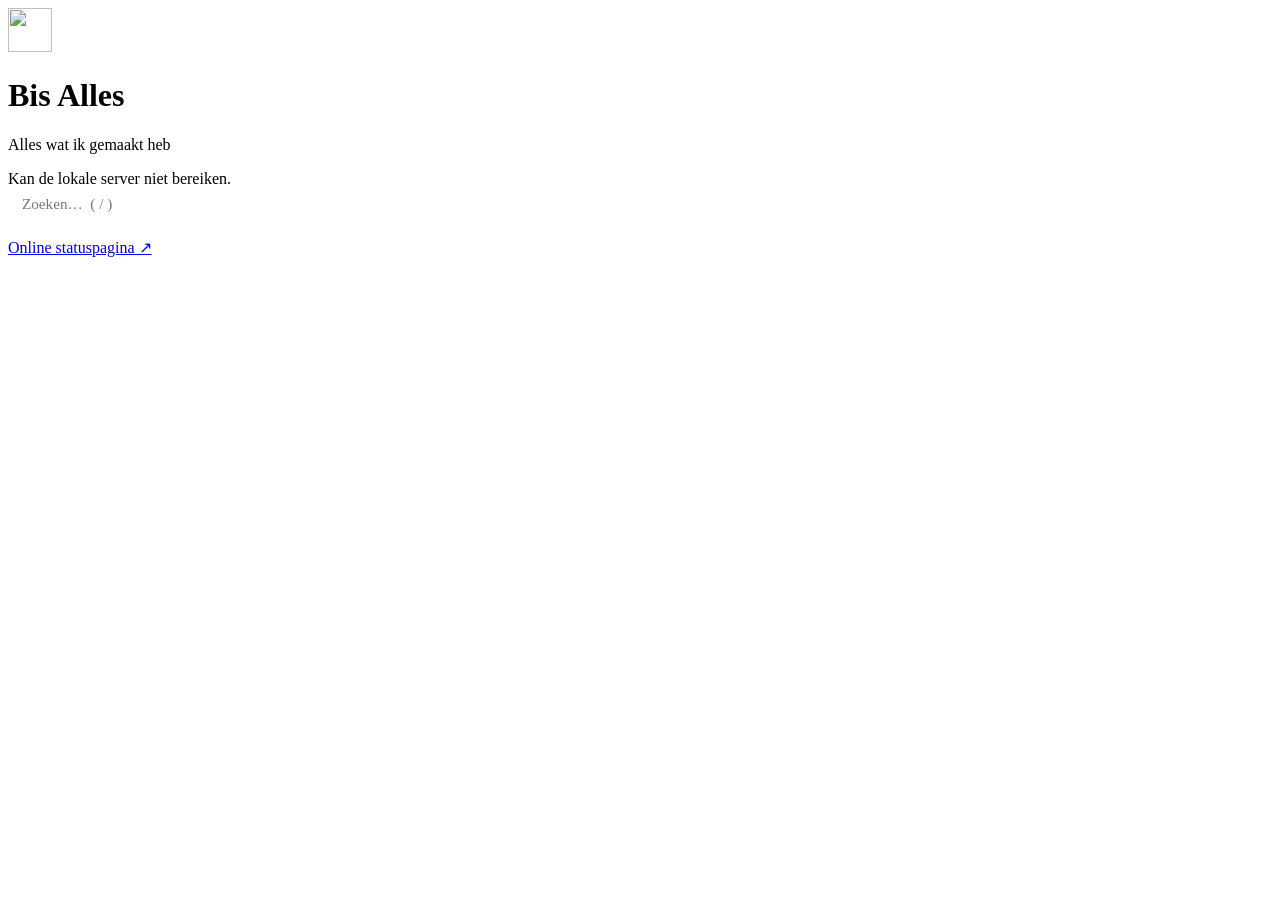
==== lokaal/index.html @ 8a1e8903 "Lokaal dashboard; lokale projecten alleen nog op de Mac lokaal/ is een kleine Python-server (alleen " ====
<!doctype html>
<html lang="nl">
<head>
  <meta charset="utf-8">
  <meta name="viewport" content="width=device-width, initial-scale=1">
  <title>Bis Alles</title>
  <meta name="theme-color" content="#2E3A59">
  <link rel="icon" href="logo.svg" type="image/svg+xml">
  <link rel="preconnect" href="https://fonts.googleapis.com">
  <link rel="preconnect" href="https://fonts.gstatic.com" crossorigin>
  <link href="https://fonts.googleapis.com/css2?family=Nunito:wght@400;600;800;900&display=swap" rel="stylesheet">
  <link rel="stylesheet" href="style.css">
  <link rel="stylesheet" href="lokaal.css">
  <meta name="bis-token" content="__TOKEN__">
</head>
<body>
  <header class="top">
    <div class="brand">
      <img src="logo.svg" alt="" width="44" height="44">
      <div>
        <h1>Bis Alles</h1>
        <p class="sub" id="root">Alles wat ik gemaakt heb</p>
      </div>
    </div>
    <div class="summary" id="summary" aria-live="polite">Laden…</div>
  </header>

  <div class="bar">
    <input type="search" id="search" placeholder="Zoeken…  ( / )" aria-label="Zoeken" autocomplete="off">
    <nav class="filters" id="filters" aria-label="Filter"></nav>
  </div>

  <main class="grid" id="grid"></main>

  <footer class="foot">
    <span id="checked"></span>
    <a href="https://sjoerdjebis.github.io/bis-alles/" target="_blank">Online statuspagina ↗</a>
  </footer>

  <div class="toast" id="toast" role="status" hidden></div>
  <script src="lokaal.js"></script>
</body>
</html>
---- lokaal/lokaal.css ----
.bar { display: flex; flex-wrap: wrap; gap: 10px 16px; align-items: center; margin-bottom: 18px; }
.bar .filters { margin: 0; }
#search {
  font: inherit; font-size: 0.95rem; padding: 7px 14px; border-radius: 999px; width: min(100%, 240px);
  border: 1px solid var(--line); background: var(--card); color: var(--ink);
}
#search:focus { outline: 2px solid var(--brand); outline-offset: 1px; }

.group { display: grid; gap: 6px; }
.group h3 { margin: 0; font-size: 0.75rem; font-weight: 800; letter-spacing: 0.06em; text-transform: uppercase; color: var(--muted); }
.btns { display: flex; flex-wrap: wrap; gap: 6px; }
.btns button, .btns a {
  font: inherit; font-size: 0.85rem; font-weight: 700; text-decoration: none; cursor: pointer;
  padding: 6px 12px; border-radius: 10px; border: 1px solid var(--line); background: transparent; color: var(--ink);
  max-width: 100%; overflow: hidden; text-overflow: ellipsis; white-space: nowrap;
}
.btns button:hover, .btns a:hover { border-color: var(--ink); }
.btns .primary { background: var(--brand); border-color: var(--brand); color: #F4ECDD; }
.btns .run::before { content: "▶ "; font-size: 0.75em; }
.btns .quiet { color: var(--muted); font-weight: 600; }

.gitline { font-size: 0.85rem; color: var(--muted); }
.gitline .warn { color: var(--warn); font-weight: 700; }

.toast {
  position: fixed; left: 50%; bottom: 20px; transform: translateX(-50%); max-width: calc(100% - 32px);
  background: var(--ink); color: var(--bg); padding: 10px 16px; border-radius: 12px; font-weight: 700; font-size: 0.9rem;
}
.toast.error { background: var(--error); color: #fff; }
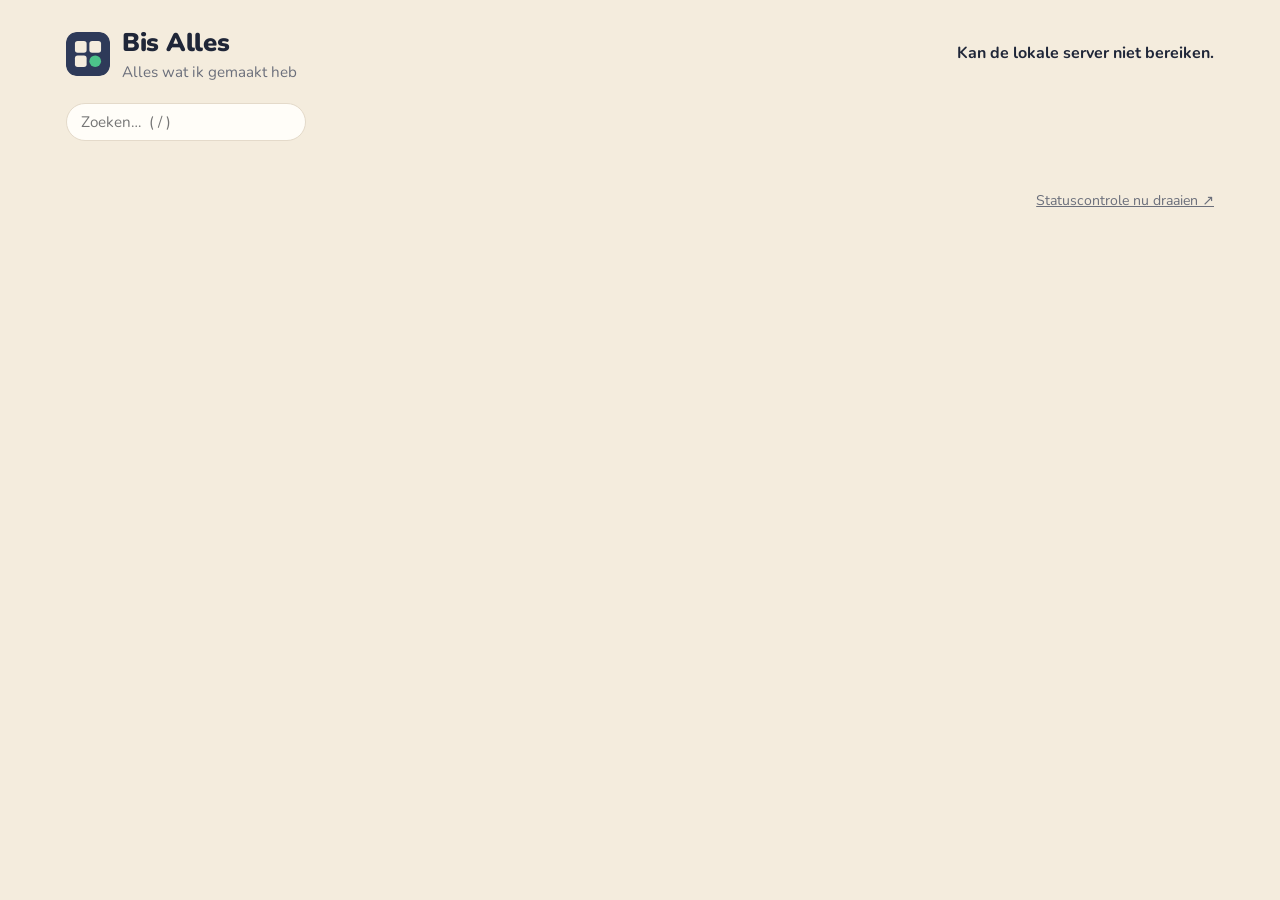
==== commit 025dc1fe: "Online alleen nog status.json; pagina-onderdelen naar lokaal/ De HTML-pagina op GitHub Pages vervalt" ====
--- a/lokaal/index.html
+++ b/lokaal/index.html
@@ -34,7 +34,7 @@
 
   <footer class="foot">
     <span id="checked"></span>
-    <a href="https://sjoerdjebis.github.io/bis-alles/" target="_blank">Online statuspagina ↗</a>
+    <a href="https://github.com/SjoerdjeBis/bis-alles/actions/workflows/status.yml" target="_blank">Statuscontrole nu draaien ↗</a>
   </footer>
 
   <div class="toast" id="toast" role="status" hidden></div>
--- a/lokaal/style.css
+++ b/lokaal/style.css
@@ -0,0 +1,133 @@
+:root {
+  --bg: #F4ECDD;
+  --card: #FFFDF8;
+  --ink: #1F2638;
+  --muted: #6B6F7B;
+  --line: #E4DACA;
+  --brand: #2E3A59;
+  --ok: #2E9E6A;
+  --ok-bg: #DDF3E7;
+  --warn: #B7791F;
+  --warn-bg: #FBEED3;
+  --error: #C53D3D;
+  --error-bg: #F9DEDC;
+  --unknown: #6B6F7B;
+  --unknown-bg: #ECE8E1;
+  --radius: 16px;
+}
+@media (prefers-color-scheme: dark) {
+  :root:not([data-theme="light"]) {
+    --bg: #151A26;
+    --card: #1E2433;
+    --ink: #EEE8DC;
+    --muted: #9AA0AD;
+    --line: #2E3546;
+    --ok-bg: #173A2C;
+    --ok: #5ED39C;
+    --warn-bg: #3D3017;
+    --warn: #E8B85A;
+    --error-bg: #42201F;
+    --error: #F08A84;
+    --unknown-bg: #2A3040;
+    --unknown: #A3A9B6;
+  }
+}
+:root[data-theme="dark"] {
+  --bg: #151A26; --card: #1E2433; --ink: #EEE8DC; --muted: #9AA0AD; --line: #2E3546;
+  --ok-bg: #173A2C; --ok: #5ED39C; --warn-bg: #3D3017; --warn: #E8B85A;
+  --error-bg: #42201F; --error: #F08A84; --unknown-bg: #2A3040; --unknown: #A3A9B6;
+}
+
+* { box-sizing: border-box; }
+body {
+  margin: 0;
+  background: var(--bg);
+  color: var(--ink);
+  font: 16px/1.45 Nunito, system-ui, -apple-system, "Segoe UI", sans-serif;
+  padding: 24px 16px 48px;
+  max-width: 1180px;
+  margin-inline: auto;
+}
+a { color: inherit; }
+
+.top { display: flex; flex-wrap: wrap; gap: 16px; align-items: center; justify-content: space-between; margin-bottom: 20px; }
+.brand { display: flex; gap: 12px; align-items: center; }
+.brand img { border-radius: 11px; }
+h1 { margin: 0; font-size: 1.6rem; font-weight: 900; letter-spacing: -0.01em; }
+.sub { margin: 0; color: var(--muted); font-size: 0.95rem; }
+
+.summary { display: flex; gap: 8px; flex-wrap: wrap; font-weight: 700; }
+.summary .count { padding: 6px 12px; border-radius: 999px; background: var(--card); border: 1px solid var(--line); }
+.summary .count b { font-weight: 900; }
+
+.stale { background: var(--warn-bg); color: var(--warn); border-radius: 12px; padding: 10px 14px; margin-bottom: 16px; font-weight: 700; }
+
+.filters { display: flex; gap: 8px; flex-wrap: wrap; margin-bottom: 18px; }
+.filters button {
+  font: inherit; font-weight: 700; font-size: 0.9rem;
+  border: 1px solid var(--line); background: var(--card); color: var(--ink);
+  padding: 6px 14px; border-radius: 999px; cursor: pointer;
+}
+.filters button[aria-pressed="true"] { background: var(--brand); border-color: var(--brand); color: #F4ECDD; }
+
+.grid { display: grid; gap: 16px; grid-template-columns: repeat(auto-fill, minmax(min(100%, 340px), 1fr)); }
+
+.card {
+  background: var(--card); border: 1px solid var(--line); border-radius: var(--radius);
+  padding: 18px; display: flex; flex-direction: column; gap: 12px; min-width: 0;
+}
+.card[data-status="error"] { border-color: var(--error); box-shadow: 0 0 0 1px var(--error) inset; }
+
+.head { display: flex; gap: 12px; align-items: center; }
+.logo {
+  flex: none; width: 48px; height: 48px; border-radius: 12px; overflow: hidden;
+  display: grid; place-items: center; color: #F4ECDD; font-weight: 900; font-size: 1.4rem;
+}
+.logo img { width: 100%; height: 100%; object-fit: cover; display: block; }
+.title { flex: 1; min-width: 0; }
+.title h2 { margin: 0; font-size: 1.1rem; font-weight: 800; line-height: 1.2; }
+.title h2 a { text-decoration: none; }
+.title h2 a:hover { text-decoration: underline; }
+.meta { color: var(--muted); font-size: 0.85rem; }
+
+.pill {
+  flex: none; font-size: 0.8rem; font-weight: 800; padding: 4px 10px; border-radius: 999px;
+  display: inline-flex; align-items: center; gap: 6px; white-space: nowrap;
+}
+.pill::before { content: ""; width: 8px; height: 8px; border-radius: 50%; background: currentColor; }
+.pill.ok { background: var(--ok-bg); color: var(--ok); }
+.pill.warn { background: var(--warn-bg); color: var(--warn); }
+.pill.error { background: var(--error-bg); color: var(--error); }
+.pill.unknown, .pill.archived, .pill.local { background: var(--unknown-bg); color: var(--unknown); }
+
+.desc { margin: 0; color: var(--muted); font-size: 0.95rem; }
+
+.problems { margin: 0; padding: 0; list-style: none; display: grid; gap: 4px; }
+.problems:empty { display: none; }
+.problems li { font-size: 0.88rem; font-weight: 700; padding: 6px 10px; border-radius: 8px; }
+.problems li.error { background: var(--error-bg); color: var(--error); }
+.problems li.warn { background: var(--warn-bg); color: var(--warn); }
+.problems li.unknown { background: var(--unknown-bg); color: var(--unknown); }
+
+.facts { margin: 0; display: grid; grid-template-columns: auto 1fr; gap: 6px 12px; font-size: 0.9rem; }
+.facts dt { color: var(--muted); }
+.facts dd { margin: 0; min-width: 0; overflow-wrap: anywhere; }
+.facts .msg { color: var(--muted); }
+.dot { display: inline-block; width: 8px; height: 8px; border-radius: 50%; margin-right: 6px; vertical-align: 1px; }
+.dot.ok { background: var(--ok); } .dot.warn { background: var(--warn); } .dot.error { background: var(--error); } .dot.unknown, .dot.local { background: var(--unknown); }
+
+.links { display: flex; flex-wrap: wrap; gap: 8px; margin-top: auto; }
+.links a {
+  font-size: 0.85rem; font-weight: 700; text-decoration: none;
+  padding: 6px 12px; border-radius: 10px; border: 1px solid var(--line);
+}
+.links a:hover { border-color: var(--ink); }
+.links a.primary { background: var(--brand); border-color: var(--brand); color: #F4ECDD; }
+
+.archive { margin-top: 28px; }
+.archive summary { cursor: pointer; font-weight: 800; color: var(--muted); margin-bottom: 14px; }
+.archive .card { opacity: 0.75; }
+
+.foot { margin-top: 32px; display: flex; flex-wrap: wrap; gap: 8px 20px; justify-content: space-between; color: var(--muted); font-size: 0.88rem; }
+
+.empty { color: var(--muted); grid-column: 1 / -1; text-align: center; padding: 32px; }
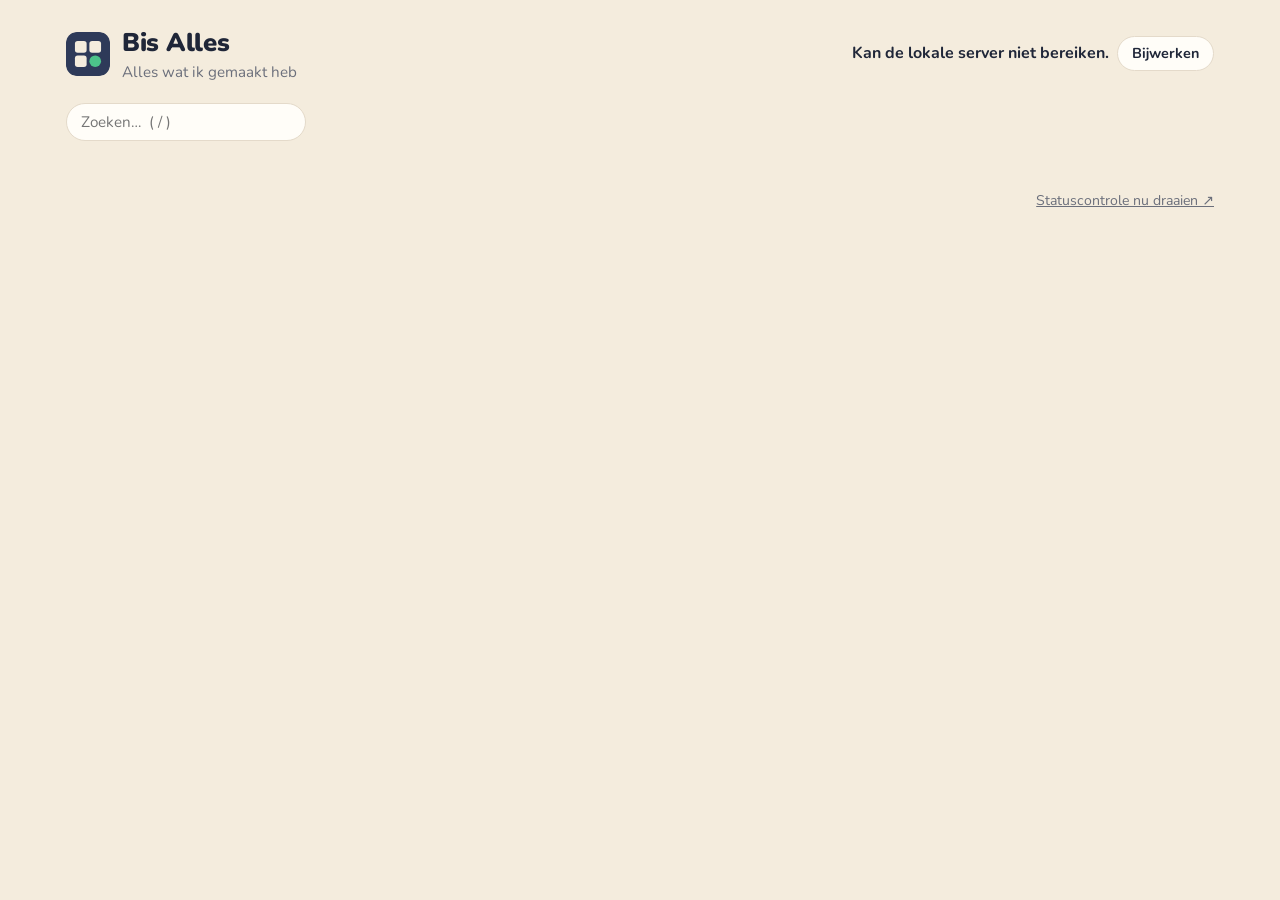
==== commit 872e479d: "Lokaal dashboard: Bijwerken-knop, compacte acties, Download APK - Knop Bijwerken: git pull en hersta" ====
--- a/lokaal/index.html
+++ b/lokaal/index.html
@@ -22,7 +22,10 @@
         <p class="sub" id="root">Alles wat ik gemaakt heb</p>
       </div>
     </div>
-    <div class="summary" id="summary" aria-live="polite">Laden…</div>
+    <div class="top-right">
+      <div class="summary" id="summary" aria-live="polite">Laden…</div>
+      <button type="button" class="update" id="update" title="Nieuwe versie van Bis Alles ophalen (git pull) en herstarten">Bijwerken</button>
+    </div>
   </header>
 
   <div class="bar">
--- a/lokaal/lokaal.css
+++ b/lokaal/lokaal.css
@@ -6,8 +6,6 @@
 }
 #search:focus { outline: 2px solid var(--brand); outline-offset: 1px; }
 
-.group { display: grid; gap: 6px; }
-.group h3 { margin: 0; font-size: 0.75rem; font-weight: 800; letter-spacing: 0.06em; text-transform: uppercase; color: var(--muted); }
 .btns { display: flex; flex-wrap: wrap; gap: 6px; }
 .btns button, .btns a {
   font: inherit; font-size: 0.85rem; font-weight: 700; text-decoration: none; cursor: pointer;
@@ -27,3 +25,22 @@
   background: var(--ink); color: var(--bg); padding: 10px 16px; border-radius: 12px; font-weight: 700; font-size: 0.9rem;
 }
 .toast.error { background: var(--error); color: #fff; }
+
+.primary-action { display: grid; gap: 4px; }
+.go {
+  font: inherit; font-size: 1rem; font-weight: 800; text-align: center; text-decoration: none; cursor: pointer;
+  padding: 10px 16px; border-radius: 12px; border: 0; background: var(--brand); color: #F4ECDD;
+}
+.go:hover { filter: brightness(1.15); }
+.primary-action .target { font-size: 0.8rem; color: var(--muted); text-align: center; overflow-wrap: anywhere; }
+.btns.compact { gap: 4px; }
+.btns.compact button, .btns.compact a { font-size: 0.78rem; padding: 3px 9px; border-radius: 8px; }
+
+.top-right { display: flex; flex-wrap: wrap; gap: 8px; align-items: center; }
+.update {
+  font: inherit; font-weight: 700; font-size: 0.9rem; cursor: pointer;
+  padding: 6px 14px; border-radius: 999px; border: 1px solid var(--line); background: var(--card); color: var(--ink);
+}
+.update:hover { border-color: var(--ink); }
+.update.new { background: var(--brand); border-color: var(--brand); color: #F4ECDD; }
+.update:disabled { opacity: 0.6; cursor: wait; }
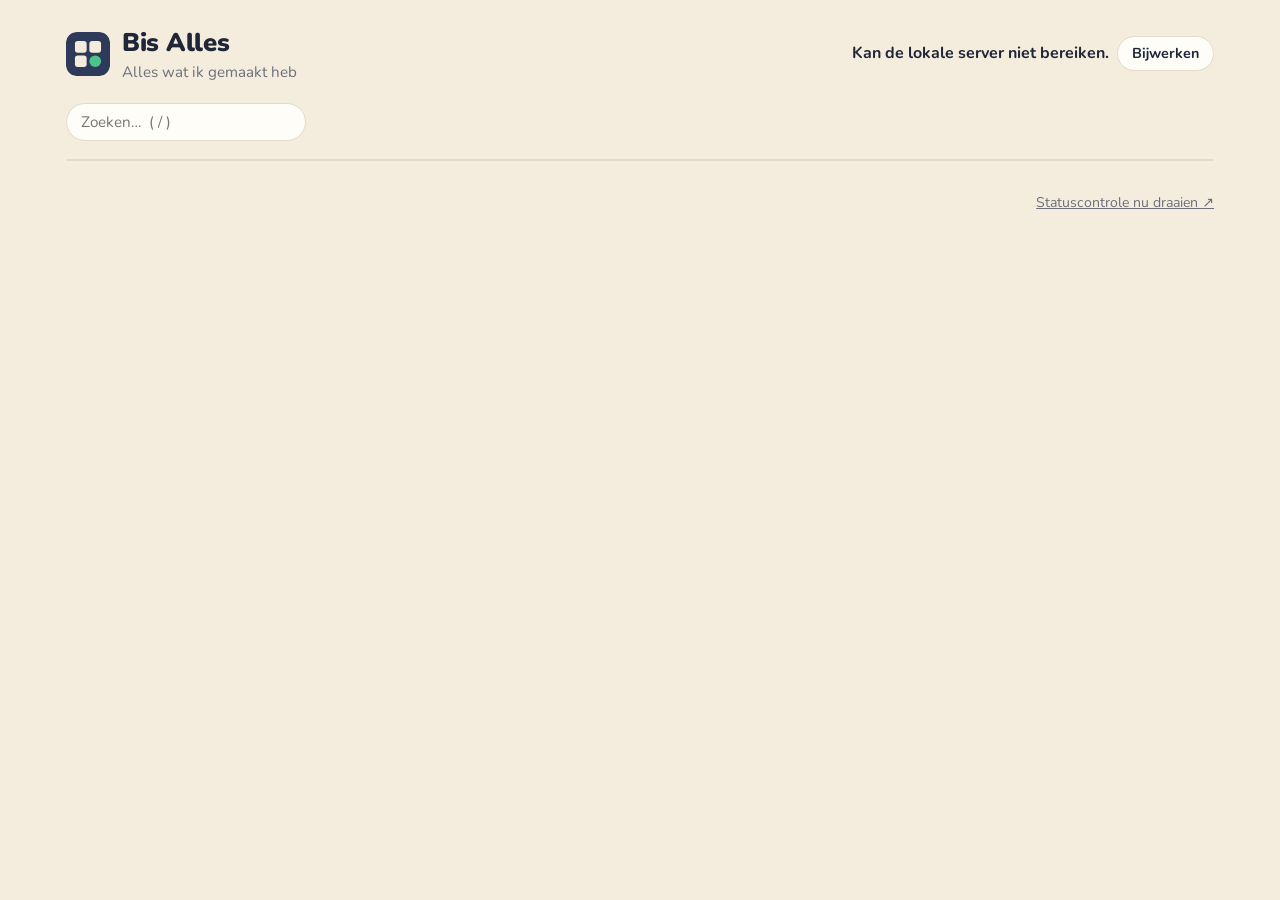
==== commit 6fbe22f2: "Dashboard als tabel met vaste kolommen en gelijke rijhoogte Kolommen project, categorie, status, gew" ====
--- a/lokaal/index.html
+++ b/lokaal/index.html
@@ -30,10 +30,10 @@
 
   <div class="bar">
     <input type="search" id="search" placeholder="Zoeken…  ( / )" aria-label="Zoeken" autocomplete="off">
-    <nav class="filters" id="filters" aria-label="Filter"></nav>
+    <nav class="filters" id="filters" aria-label="Categorie"></nav>
   </div>
 
-  <main class="grid" id="grid"></main>
+  <main class="table-wrap" id="list"></main>
 
   <footer class="foot">
     <span id="checked"></span>
--- a/lokaal/lokaal.css
+++ b/lokaal/lokaal.css
@@ -26,13 +26,6 @@
 }
 .toast.error { background: var(--error); color: #fff; }
 
-.primary-action { display: grid; gap: 4px; }
-.go {
-  font: inherit; font-size: 1rem; font-weight: 800; text-align: center; text-decoration: none; cursor: pointer;
-  padding: 10px 16px; border-radius: 12px; border: 0; background: var(--brand); color: #F4ECDD;
-}
-.go:hover { filter: brightness(1.15); }
-.primary-action .target { font-size: 0.8rem; color: var(--muted); text-align: center; overflow-wrap: anywhere; }
 .btns.compact { gap: 4px; }
 .btns.compact button, .btns.compact a { font-size: 0.78rem; padding: 3px 9px; border-radius: 8px; }
 
@@ -44,3 +37,53 @@
 .update:hover { border-color: var(--ink); }
 .update.new { background: var(--brand); border-color: var(--brand); color: #F4ECDD; }
 .update:disabled { opacity: 0.6; cursor: wait; }
+
+/* Statusknoppen bovenin werken als filter */
+.summary button.count { font: inherit; font-weight: 700; color: var(--ink); cursor: pointer; }
+.summary button.count:hover { border-color: var(--ink); }
+.summary button.count[aria-pressed="true"] { background: var(--brand); border-color: var(--brand); color: #F4ECDD; }
+
+/* Tabel: vaste kolommen, alles op één regel zodat elke rij even hoog is */
+.table-wrap { overflow-x: auto; background: var(--card); border: 1px solid var(--line); border-radius: 14px; }
+.tbl { width: 100%; min-width: 900px; table-layout: fixed; border-collapse: collapse; }
+.c-proj { width: 23%; } .c-cat { width: 11%; } .c-status { width: 19%; } .c-when { width: 8%; } .c-made { width: 8%; }
+.c-acts { width: 31%; } .c-more { width: 48px; }
+.tbl td:last-child { padding: 0 4px; text-overflow: clip; }
+.tbl th {
+  text-align: left; font-size: 0.72rem; font-weight: 800; letter-spacing: 0.06em; text-transform: uppercase; color: var(--muted);
+  padding: 10px 12px; border-bottom: 1px solid var(--line); white-space: nowrap;
+}
+.tbl th button { font: inherit; letter-spacing: inherit; text-transform: inherit; color: inherit; background: none; border: 0; padding: 0; cursor: pointer; }
+.tbl th button:hover, .tbl th button.on { color: var(--ink); }
+.tbl td { padding: 0 12px; height: 52px; border-bottom: 1px solid var(--line); vertical-align: middle; white-space: nowrap; overflow: hidden; text-overflow: ellipsis; }
+.tbl tbody tr:last-child td { border-bottom: 0; }
+.prow:hover td, .prow.open td { background: color-mix(in srgb, var(--bg) 45%, var(--card)); }
+.prow[data-status="error"] td:first-child { box-shadow: inset 3px 0 0 var(--error); }
+.prow[data-status="warn"] td:first-child { box-shadow: inset 3px 0 0 var(--warn); }
+.row-main {
+  font: inherit; color: inherit; text-align: left; background: none; border: 0; padding: 0; cursor: pointer;
+  display: flex; gap: 10px; align-items: center; width: 100%; min-width: 0;
+}
+.tbl .logo { width: 30px; height: 30px; border-radius: 8px; font-size: 0.9rem; }
+.tbl .name { font-weight: 800; min-width: 0; overflow: hidden; text-overflow: ellipsis; white-space: nowrap; }
+.tbl .cat { font-size: 0.88rem; }
+.tbl .status .pill { vertical-align: middle; }
+.tbl .status .note { margin-left: 8px; font-size: 0.82rem; vertical-align: middle; }
+.note.error { color: var(--error); font-weight: 700; }
+.note.warn { color: var(--warn); font-weight: 700; }
+.when { color: var(--muted); font-size: 0.85rem; font-variant-numeric: tabular-nums; }
+.acts { display: flex; gap: 6px; min-width: 0; align-items: center; }
+.go, .go2 {
+  font: inherit; font-size: 0.84rem; font-weight: 800; text-decoration: none; cursor: pointer; white-space: nowrap;
+  padding: 6px 11px; border-radius: 9px; overflow: hidden; text-overflow: ellipsis; min-width: 0; flex: 0 1 auto;
+}
+.go { border: 0; background: var(--brand); color: #F4ECDD; flex-shrink: 0; }
+.go:hover { filter: brightness(1.15); }
+.go2 { border: 1.5px solid var(--line); background: transparent; color: var(--ink); }
+.go2:hover { border-color: var(--ink); }
+.go-none { color: var(--muted); }
+.chev { font: inherit; background: none; border: 0; color: var(--muted); cursor: pointer; font-size: 1.1rem; padding: 2px 8px; border-radius: 6px; }
+.chev:hover { color: var(--ink); background: var(--bg); }
+.tbl .drow td { height: auto; white-space: normal; overflow: visible; padding: 4px 12px 14px 52px; background: color-mix(in srgb, var(--bg) 45%, var(--card)); }
+.detail { display: grid; gap: 8px; }
+.detail .desc { font-size: 0.92rem; color: var(--ink); max-width: 75ch; }
